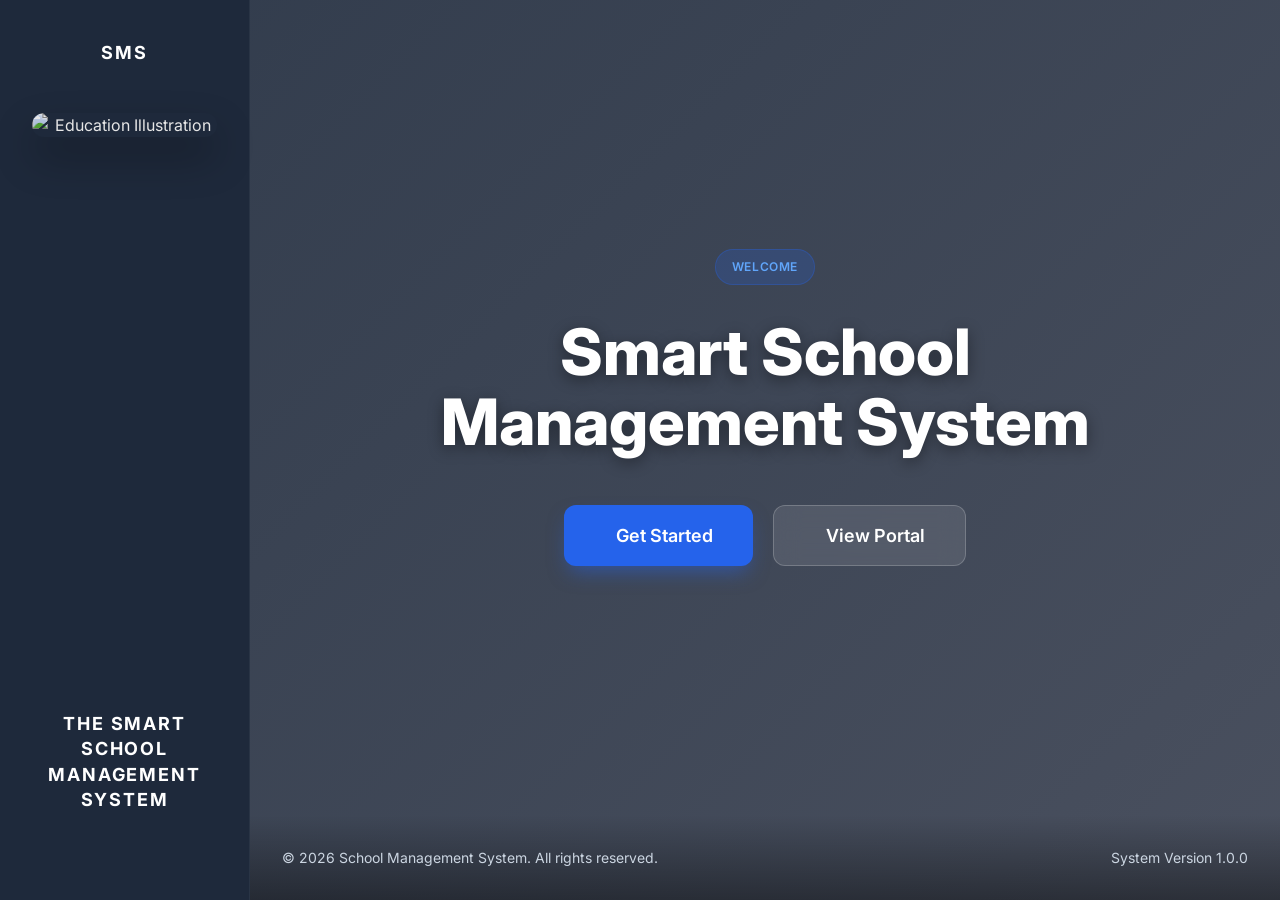
==== index.html @ a77169fd "Initial project upload" ====
<!DOCTYPE html>
<html lang="en">

<head>
    <meta charset="UTF-8">
    <meta name="viewport" content="width=device-width, initial-scale=1.0">
    <title>Welcome - School Management System</title>
    <link rel="icon" type="image/x-icon" href="https://via.placeholder.com/32">
    <link rel="stylesheet" href="assets/css/style.css">
    <script src="https://unpkg.com/lucide@latest"></script>
    <style>
        /* Welcome Page Styles */
        .main {
            position: relative;
            background-image: url('assets/img/students.jpg');
            /* background: transparent; */
            background-size: cover;
            background-position: center;
            background-attachment: fixed;
            min-height: 100vh;
        }

        .main::before {
            content: '';
            position: absolute;
            inset: 0;
            background: linear-gradient(135deg, rgba(30, 41, 59, 0.9) 0%, rgba(15, 23, 42, 0.75) 100%);
            z-index: 1;
        }

        .content {
            position: relative;
            z-index: 2;
            padding: 0;
            height: 100vh;
            display: flex;
            align-items: center;
            justify-content: center;
        }

        .workspace {
            position: relative;
            background: transparent;
            border: none;
            box-shadow: none;
            min-height: 100vh;
            width: 100%;
            display: flex;
            flex-direction: column;
            justify-content: space-between;
            align-items: center;
            padding: 0 !important;
        }

        .welcome-content {
            position: relative;
            z-index: 2;
            text-align: center;
            max-width: 800px;
            padding: 2rem;
            margin: auto;
            color: var(--white);
            display: flex;
            flex-direction: column;
            align-items: center;
            gap: 1.5rem;
        }

        .welcome-badge {
            background: rgba(37, 99, 235, 0.2);
            color: #60A5FA;
            padding: 0.5rem 1rem;
            border-radius: 99px;
            font-size: 0.75rem;
            font-weight: 600;
            text-transform: uppercase;
            letter-spacing: 0.05em;
            border: 1px solid rgba(37, 99, 235, 0.3);
            margin-bottom: 0.5rem;
        }

        .welcome-title {
            font-size: clamp(2.5rem, 6vw, 4rem);
            font-weight: 800;
            line-height: 1.1;
            margin: 0;
            text-shadow: 0 4px 15px rgba(0, 0, 0, 0.4);
        }

        .welcome-description {
            font-size: 1.25rem;
            color: #E2E8F0;
            max-width: 650px;
            margin: 0 auto;
            line-height: 1.6;
            text-shadow: 0 2px 4px rgba(0, 0, 0, 0.2);
        }

        .welcome-actions {
            display: flex;
            gap: 1.25rem;
            margin-top: 1.5rem;
            flex-wrap: wrap;
            justify-content: center;
        }

        .btn-welcome {
            padding: 1rem 2.5rem;
            font-size: 1.125rem;
            border-radius: 0.75rem;
            display: inline-flex;
            align-items: center;
            gap: 0.75rem;
            transition: all 0.3s cubic-bezier(0.4, 0, 0.2, 1);
            font-weight: 600;
        }

        .btn-welcome-primary {
            background-color: var(--primary);
            color: var(--white);
            box-shadow: 0 10px 20px -5px rgba(37, 99, 235, 0.5);
        }

        .btn-welcome-primary:hover {
            background-color: var(--primary-hover);
            transform: translateY(-3px);
            box-shadow: 0 20px 25px -5px rgba(37, 99, 235, 0.6);
        }

        .btn-welcome-secondary {
            background-color: rgba(255, 255, 255, 0.1);
            color: var(--white);
            backdrop-filter: blur(12px);
            border: 1px solid rgba(255, 255, 255, 0.2);
        }

        .btn-welcome-secondary:hover {
            background-color: rgba(255, 255, 255, 0.2);
            transform: translateY(-3px);
            border-color: rgba(255, 255, 255, 0.4);
        }

        .welcome-footer {
            position: relative;
            z-index: 2;
            width: 100%;
            padding: 2rem;
            background: linear-gradient(to top, rgba(0, 0, 0, 0.4), transparent);
            display: flex;
            justify-content: space-between;
            align-items: center;
            color: #CBD5E1;
            font-size: 0.875rem;
        }

        @media (max-width: 640px) {
            .welcome-content {
                padding: 1.5rem;
                background-color: white
            }

            .welcome-title {
                font-size: 2.25rem;
            }

            .welcome-description {
                font-size: 1.125rem;
            }

            .welcome-actions {
                flex-direction: column;
                width: 100%;
                padding: 0 1rem;
            }

            .btn-welcome {
                width: 100%;
                justify-content: center;
            }

            .welcome-footer {
                flex-direction: column;
                gap: 0.75rem;
                text-align: center;
                padding-bottom: 2.5rem;
            }
        }

        /* Sidebar Redesign Styles */
        .sidebar {
            display: flex;
            flex-direction: column;
            align-items: center;
            padding: 2.5rem 1.5rem;
            background-color: var(--sidebar-bg);
            border-right: 1px solid rgba(255, 255, 255, 0.05);
            text-align: center;
        }

        .sidebar-welcome-title {
            color: var(--white);
            font-size: 1.125rem;
            font-weight: 700;
            letter-spacing: 0.1em;
            text-transform: uppercase;
            line-height: 1.4;
            margin-bottom: 3rem;
            max-width: 180px;
        }

        .sidebar-illustration-container {
            width: 100%;
            padding: 0 0.5rem;
            flex-grow: 1;
            display: flex;
            align-items: flex-start;
            justify-content: center;
        }

        .sidebar-illustration {
            width: 100%;
            max-width: 200px;
            height: auto;
            border-radius: 1.25rem;
            box-shadow: 0 20px 40px rgba(0, 0, 0, 0.3);
            transition: transform 0.4s ease;
            filter: brightness(0.9);
        }

        .sidebar-illustration:hover {
            transform: translateY(-5px);
            filter: brightness(1);
        }

        @media (max-width: 1024px) {
            .sidebar {
                padding: 2rem 1rem;
            }

            .sidebar-welcome-title {
                margin-bottom: 2rem;
                font-size: 1rem;
            }

            .sidebar-illustration {
                max-width: 160px;
            }
        }
    </style>
</head>

<body>

    <div class="wrapper">
        <!-- Sidebar -->
        <aside class="sidebar">
            <h2 class="sidebar-welcome-title">SMS </h2>

            <div class="sidebar-illustration-container">
                <img src="assets/img/student.jpg" alt="Education Illustration" class="sidebar-illustration">

            </div>
            <h2 class="sidebar-welcome-title">The Smart School Management System</h2>

        </aside>

        <!-- Main Content Area -->
        <div class="main">


            <!-- Page Content -->
            <main class="content">
                <!-- Workspace Container -->
                <div class="workspace animate-fade-in">

                    <div class="welcome-content">
                        <div class="welcome-badge">Welcome</div>
                        <h1 class="welcome-title">Smart School Management System</h1>
                        <!-- <p class="welcome-description">
                            Empowering educational institutions with a comprehensive platform for academic excellence, administrative efficiency, and student success.
                        </p>
                         -->
                        <div class="welcome-actions">
                            <a href="registration.html" class="btn-welcome btn-welcome-primary">
                                <i data-lucide="user-plus"></i>
                                <span>Get Started</span>
                            </a>
                            <a href="portal.html" class="btn-welcome btn-welcome-secondary">
                                <i data-lucide="layout"></i>
                                <span>View Portal</span>
                            </a>
                        </div>
                    </div>

                    <footer class="welcome-footer">
                        <div class="copyright">
                            © 2026 School Management System. All rights reserved.
                        </div>
                        <div class="system-info">
                            System Version 1.0.0
                        </div>
                    </footer>
                </div>
            </main>
        </div>
    </div>

    <!-- Scripts -->
    <script src="assets/js/main.js"></script>
    <script>
        lucide.createIcons();
    </script>
</body>

</html>
---- assets/css/style.css ----
/* 
    SCHOOL MANAGEMENT SYSTEM - MASTER TEMPLATE
    Version: 1.0
    Design System: Modern SaaS Dashboard
*/

@import url('https://fonts.googleapis.com/css2?family=Inter:wght@300;400;500;600;700&display=swap');

:root {
    /* Colors */
    --primary: #2563EB;
    --primary-hover: #1D4ED8;
    --sidebar-bg: #1E293B;
    --sidebar-hover: #334155;
    --sidebar-active: #2563EB;
    --bg-main: #F8FAFC;
    --card-bg: #FFFFFF;
    --text-main: #0F172A;
    --text-muted: #64748B;
    --border: #E2E8F0;
    --white: #FFFFFF;
    
    /* Transitions */
    --transition-fast: 0.2s ease;
    --transition-standard: 0.3s ease;
    
    /* Layout */
    --header-height: 70px;
    --sidebar-width: 250px;
}

/* Reset & Base */
* {
    margin: 0;
    padding: 0;
    box-sizing: border-box;
}

body {
    font-family: 'Inter', 'Segoe UI', Arial, sans-serif;
    background-color: var(--bg-main);
    color: var(--text-main);
    line-height: 1.5;
    overflow-x: hidden;
}

a {
    text-decoration: none;
    color: inherit;
}

ul {
    list-style: none;
}

/* Layout Structure */
.wrapper {
    display: flex;
    min-height: 100vh;
}

/* Sidebar */
.sidebar {
    width: var(--sidebar-width);
    background-color: var(--sidebar-bg);
    color: var(--white);
    height: 100vh;
    position: fixed;
    left: 0;
    top: 0;
    transition: var(--transition-standard);
    z-index: 1000;
    display: flex;
    flex-direction: column;
}

.sidebar-header {
    height: var(--header-height);
    display: flex;
    align-items: center;
    padding: 0 1.5rem;
    border-bottom: 1px solid rgba(255, 255, 255, 0.05);
}

.sidebar-logo {
    font-weight: 700;
    font-size: 1.1rem;
    color: var(--white);
    display: flex;
    align-items: center;
    gap: 0.75rem;
    white-space: nowrap;
}

.sidebar-nav {
    flex: 1;
    padding: 1.5rem 0;
    overflow-y: auto;
}

.nav-item {
    margin: 0.25rem 0.75rem;
}

.nav-link {
    display: flex;
    align-items: center;
    padding: 0.75rem 1rem;
    border-radius: 0.5rem;
    color: #94A3B8;
    transition: var(--transition-fast);
    font-size: 0.9375rem;
    font-weight: 500;
}

.nav-link:hover {
    background-color: var(--sidebar-hover);
    color: var(--white);
}

.nav-link.active {
    background-color: var(--sidebar-active);
    color: var(--white);
}

.nav-link i {
    width: 20px;
    margin-right: 0.75rem;
    font-size: 1.1rem;
    text-align: center;
}

/* Main Content Wrapper */
.main {
    flex: 1;
    margin-left: var(--sidebar-width);
    transition: var(--transition-standard);
    width: calc(100% - var(--sidebar-width));
}

/* Header */
.header {
    height: var(--header-height);
    background-color: var(--card-bg);
    border-bottom: 1px solid var(--border);
    display: flex;
    align-items: center;
    justify-content: space-between;
    padding: 0 2rem;
    position: sticky;
    top: 0;
    z-index: 900;
    box-shadow: 0 1px 3px rgba(0,0,0,0.05);
}

.header-left {
    display: flex;
    align-items: center;
    gap: 1.5rem;
}

.menu-toggle {
    background: none;
    border: none;
    cursor: pointer;
    color: var(--text-muted);
    font-size: 1.25rem;
    display: flex;
    align-items: center;
}

.header-left h1 {
    font-size: 1.25rem;
    font-weight: 700;
    margin-left: 1rem;
    color: var(--text-main);
    white-space: nowrap;
}

@media (max-width: 640px) {
    .header-left h1 {
        font-size: 1.1rem;
    }
}

.search-box {
    display: none; /* Hide old search box as requested by user manual change */
}

.header-right {
    display: flex;
    align-items: center;
    gap: 1.5rem;
}

.notification-btn {
    position: relative;
    background: none;
    border: none;
    color: var(--text-muted);
    cursor: pointer;
    font-size: 1.25rem;
}

.notification-badge {
    position: absolute;
    top: -2px;
    right: -2px;
    width: 8px;
    height: 8px;
    background-color: #EF4444;
    border-radius: 50%;
    border: 2px solid var(--white);
}

.user-profile {
    display: flex;
    align-items: center;
    gap: 0.75rem;
    padding-left: 1.5rem;
    border-left: 1px solid var(--border);
    cursor: pointer;
}

.user-avatar {
    width: 38px;
    height: 38px;
    background-color: #E2E8F0;
    border-radius: 50%;
    display: flex;
    align-items: center;
    justify-content: center;
    color: var(--text-muted);
    font-weight: 600;
    font-size: 0.875rem;
    overflow: hidden;
}

.user-avatar img {
    width: 100%;
    height: 100%;
    object-fit: cover;
}

.user-info {
    display: none;
}

@media (min-width: 1024px) {
    .user-info {
        display: block;
    }
}

.user-name {
    font-weight: 600;
    font-size: 0.875rem;
}

.user-role {
    font-size: 0.75rem;
    color: var(--text-muted);
}

/* Page Content */
.content {
    padding: 2rem;
}

.page-header {
    margin-bottom: 2rem;
}

.page-title {
    font-size: 1.5rem;
    font-weight: 700;
    color: var(--text-main);
    margin-bottom: 0.5rem;
}

.breadcrumb {
    display: flex;
    align-items: center;
    gap: 0.5rem;
    list-style: none;
    font-size: 0.875rem;
    color: var(--text-muted);
}

.breadcrumb-item:not(:last-child)::after {
    content: '/';
    margin-left: 0.5rem;
}

.breadcrumb-item a:hover {
    color: var(--primary);
}

.breadcrumb-item.active {
    color: var(--text-main);
    font-weight: 500;
}

/* Workspace Container */
.workspace {
    background-color: var(--card-bg);
    border-radius: 0.75rem;
    border: 1px solid var(--border);
    min-height: calc(100vh - 250px);
    width: 100%;
    box-shadow: 0 1px 3px rgba(0,0,0,0.02);
}

/* Reusable Components */

.btn {
    display: inline-flex;
    align-items: center;
    justify-content: center;
    padding: 0.625rem 1.25rem;
    font-weight: 500;
    border-radius: 0.5rem;
    cursor: pointer;
    transition: var(--transition-fast);
    border: 1px solid transparent;
    font-size: 0.875rem;
    gap: 0.5rem;
}

.btn-primary {
    background-color: var(--primary);
    color: var(--white);
}

.btn-primary:hover {
    background-color: var(--primary-hover);
}

.card {
    background-color: var(--card-bg);
    border-radius: 0.75rem;
    border: 1px solid var(--border);
    padding: 1.5rem;
}

.form-control {
    width: 100%;
    padding: 0.625rem 0.875rem;
    border: 1px solid var(--border);
    border-radius: 0.5rem;
    background-color: var(--white);
    transition: var(--transition-fast);
    outline: none;
}

/* Animations */
@keyframes fadeIn {
    from { opacity: 0; transform: translateY(10px); }
    to { opacity: 1; transform: translateY(0); }
}

.animate-fade-in {
    animation: fadeIn 0.4s ease forwards;
}

/* Mobile Sidebar Toggle Logic */
body.sidebar-collapsed .sidebar {
    transform: translateX(-100%);
}

body.sidebar-collapsed .main {
    margin-left: 0;
    width: 100%;
}

/* Sidebar Overlay for Mobile */
.sidebar-overlay {
    display: none;
    position: fixed;
    inset: 0;
    background: rgba(0,0,0,0.5);
    z-index: 999;
}

body.sidebar-open .sidebar-overlay {
    display: block;
}

/* Responsiveness */
@media (max-width: 1024px) {
    .sidebar {
        transform: translateX(-100%);
    }
    
    .main {
        margin-left: 0;
        width: 100%;
    }
    
    body.sidebar-open .sidebar {
        transform: translateX(0);
    }
}

/* Burger Menu Icon */
.burger-inner {
    width: 20px;
    height: 2px;
    background-color: var(--text-muted);
    position: relative;
}

.burger-inner::before, .burger-inner::after {
    content: '';
    position: absolute;
    width: 20px;
    height: 2px;
    background-color: var(--text-muted);
    left: 0;
}

.burger-inner::before { top: -6px; }
.burger-inner::after { bottom: -6px; }
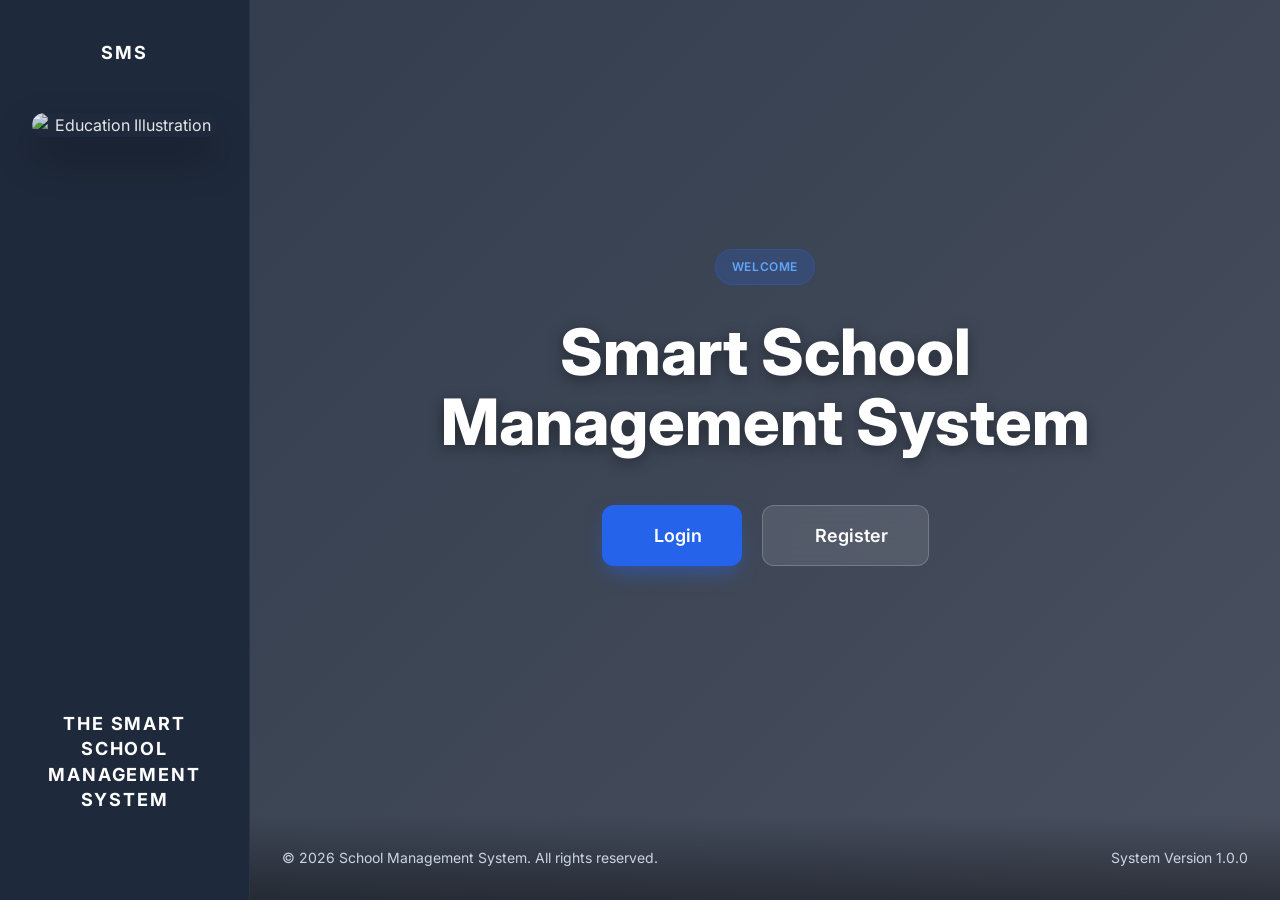
==== commit 15feaa82: "modified login and register buttons" ====
--- a/index.html
+++ b/index.html
@@ -282,12 +282,12 @@
                          -->
                         <div class="welcome-actions">
                             <a href="registration.html" class="btn-welcome btn-welcome-primary">
-                                <i data-lucide="user-plus"></i>
-                                <span>Get Started</span>
+                                <i data-lucide="key"></i>
+                                <span>Login</span>
                             </a>
-                            <a href="portal.html" class="btn-welcome btn-welcome-secondary">
-                                <i data-lucide="layout"></i>
-                                <span>View Portal</span>
+                            <a href="#" class="btn-welcome btn-welcome-secondary">
+                                <i data-lucide="book"></i>
+                                <span>Register</span>
                             </a>
                         </div>
                     </div>
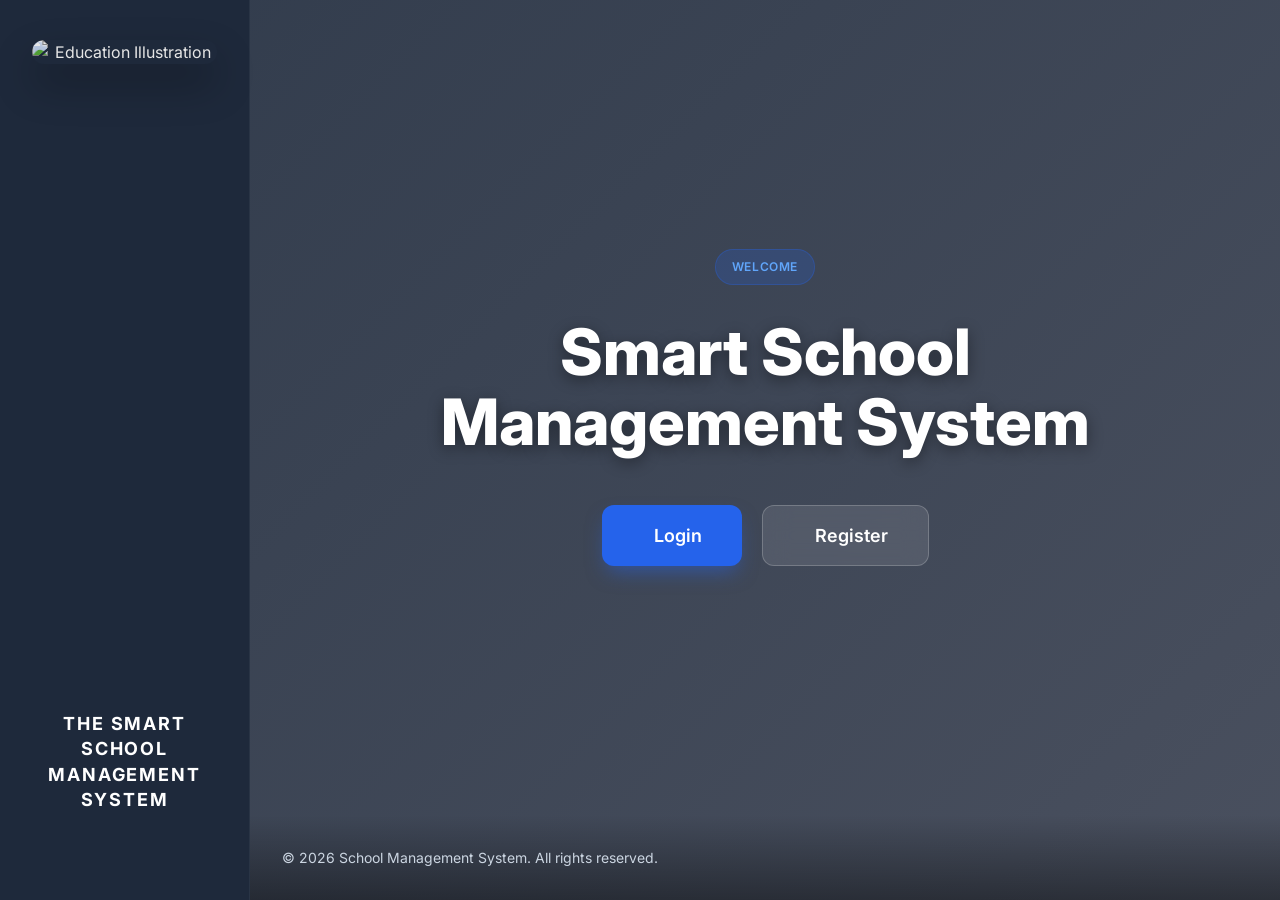
==== commit 63851970: "modified sidebar and hero background image" ====
--- a/index.html
+++ b/index.html
@@ -12,7 +12,7 @@
         /* Welcome Page Styles */
         .main {
             position: relative;
-            background-image: url('assets/img/students.jpg');
+            background-image: url('assets/img/adult students.jpg');
             /* background: transparent; */
             background-size: cover;
             background-position: center;
@@ -254,7 +254,7 @@
     <div class="wrapper">
         <!-- Sidebar -->
         <aside class="sidebar">
-            <h2 class="sidebar-welcome-title">SMS </h2>
+            
 
             <div class="sidebar-illustration-container">
                 <img src="assets/img/student.jpg" alt="Education Illustration" class="sidebar-illustration">
@@ -296,9 +296,7 @@
                         <div class="copyright">
                             © 2026 School Management System. All rights reserved.
                         </div>
-                        <div class="system-info">
-                            System Version 1.0.0
-                        </div>
+                        
                     </footer>
                 </div>
             </main>
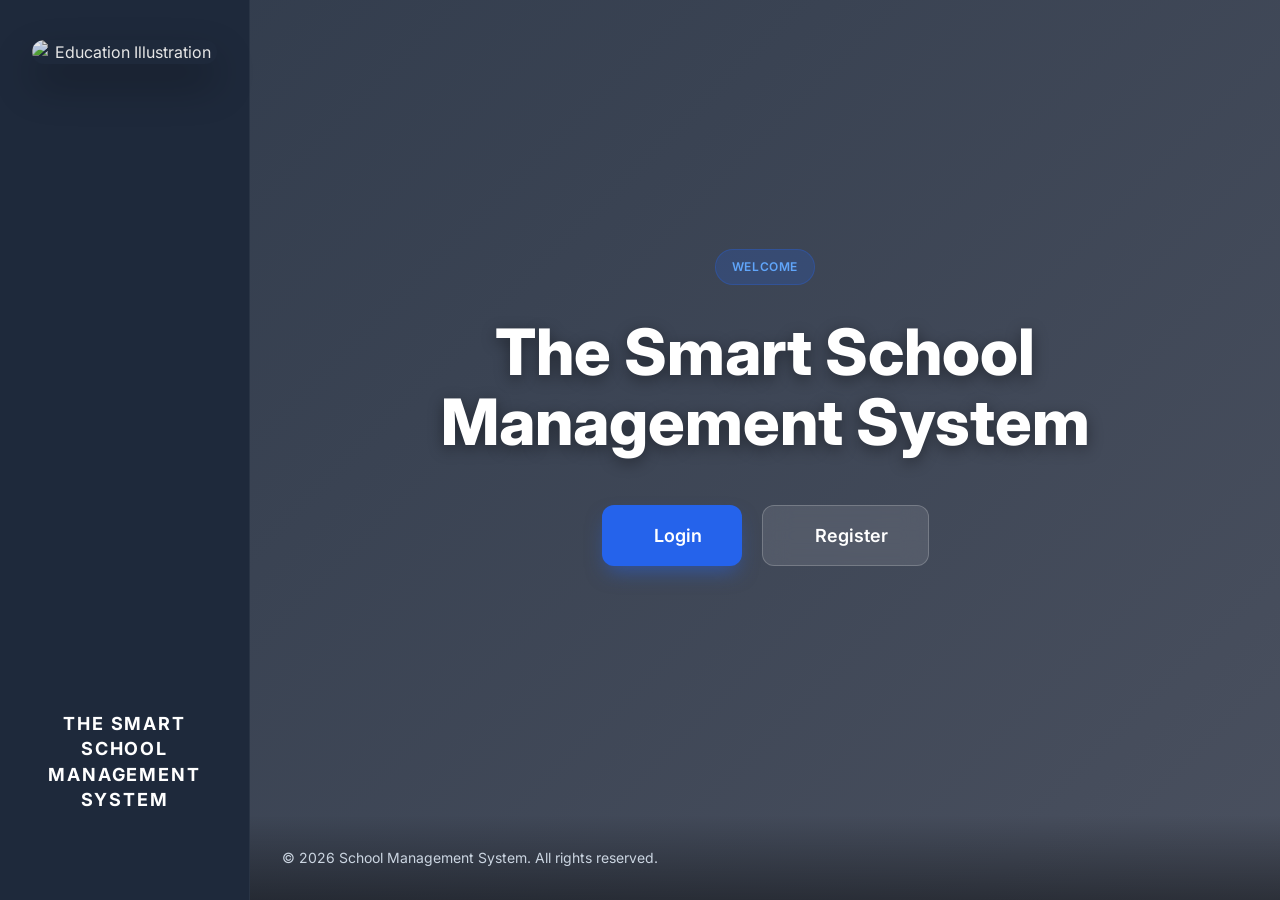
==== commit afd12807: "added The" ====
--- a/index.html
+++ b/index.html
@@ -275,7 +275,7 @@
 
                     <div class="welcome-content">
                         <div class="welcome-badge">Welcome</div>
-                        <h1 class="welcome-title">Smart School Management System</h1>
+                        <h1 class="welcome-title">The Smart School Management System</h1>
                         <!-- <p class="welcome-description">
                             Empowering educational institutions with a comprehensive platform for academic excellence, administrative efficiency, and student success.
                         </p>
